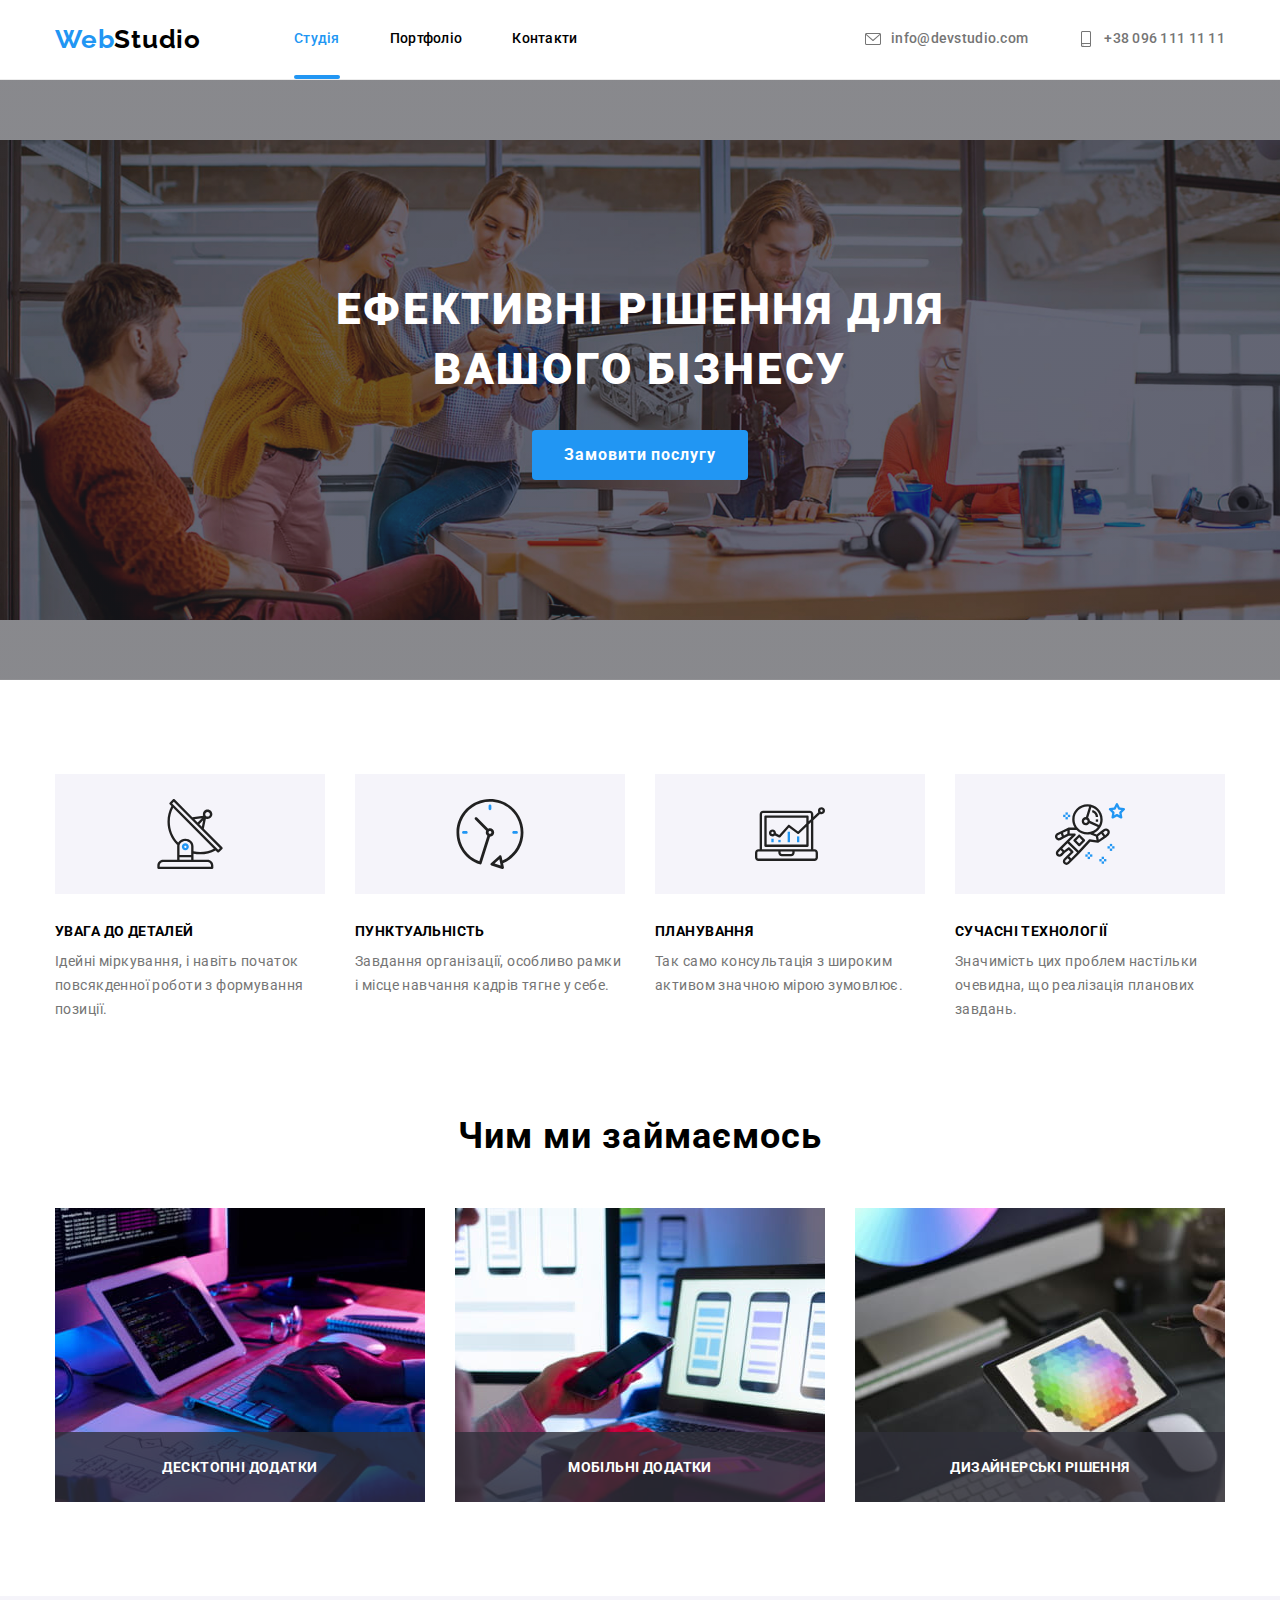
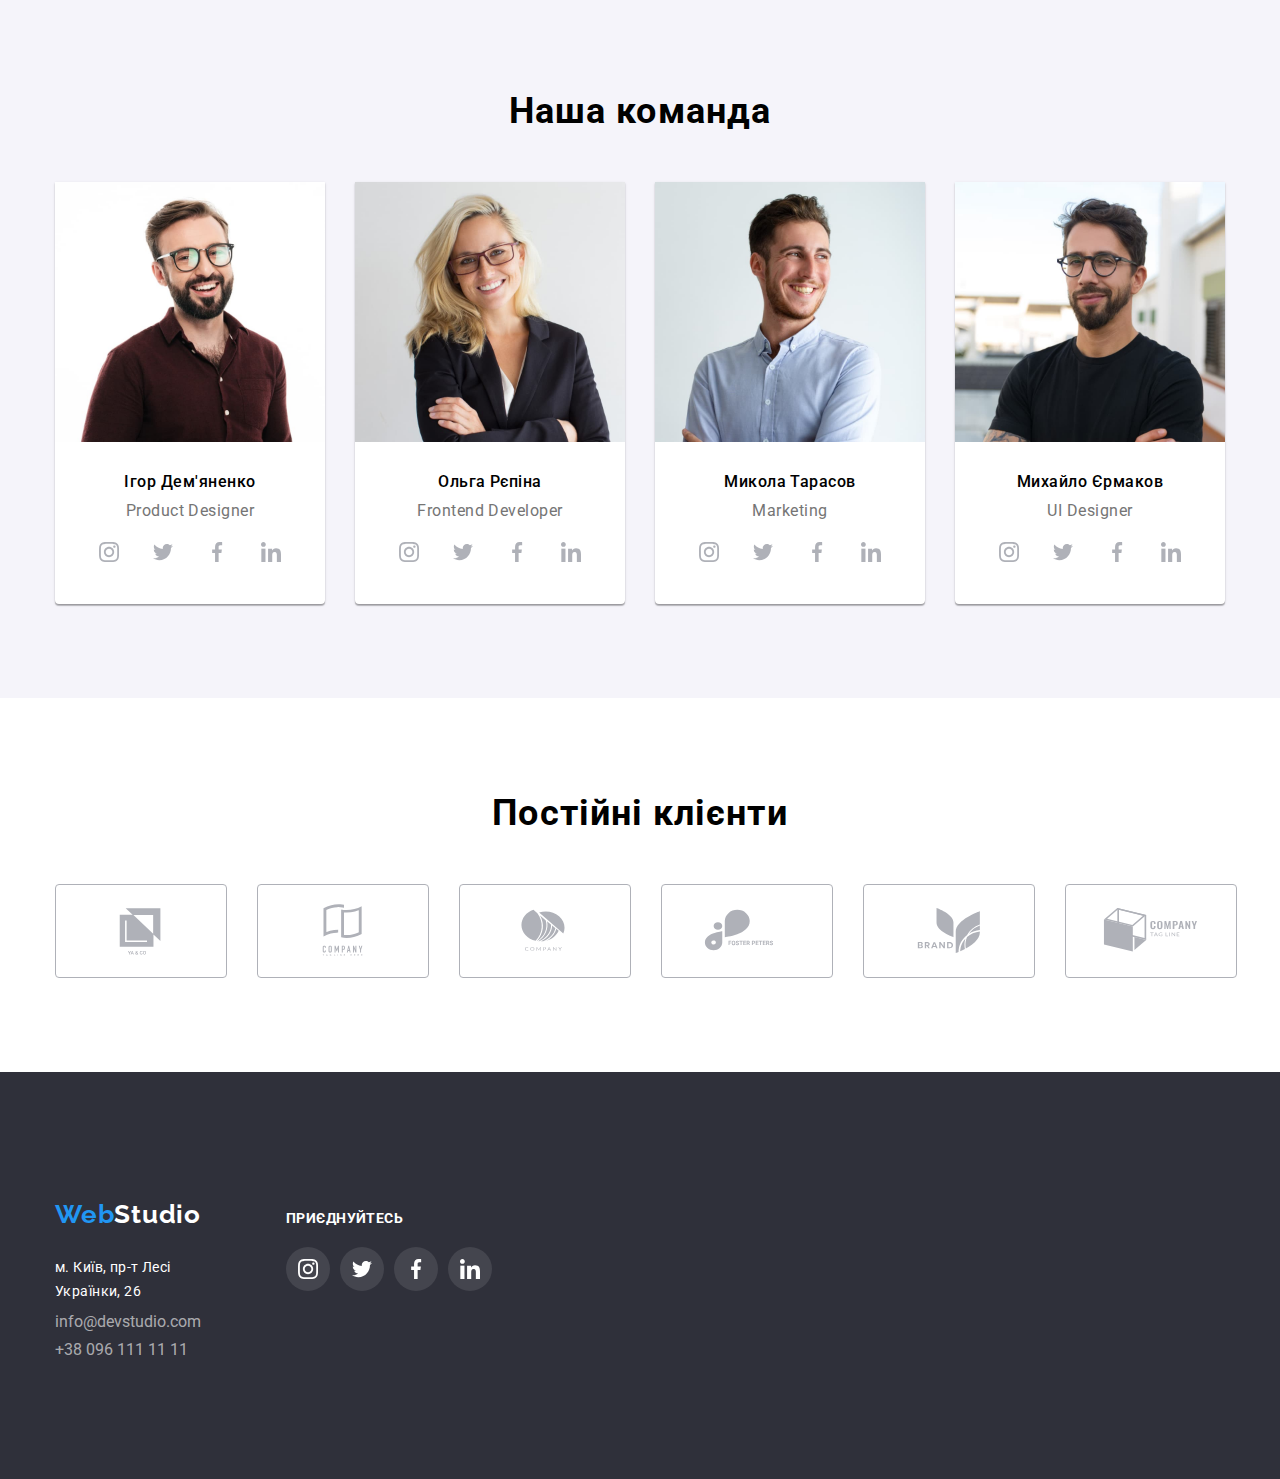
==== index.html @ 2d384d84 "Firs commit." ====
<!DOCTYPE html>
<html lang="uk">
    <head>
        <meta charset="utf-8">
        <meta name='viewport' content='width=device-width, initial-scale=1.0'>
        <title>веб студія WebStudio</title>
        <link href="https://fonts.googleapis.com/css2?family=Raleway:wght@700&family=Roboto:wght@400;500;700;900&display=swap" rel="stylesheet">
        <link rel="stylesheet" href="./css/style.css">
        <link rel="stylesheet" href="https://cdn.jsdelivr.net/npm/modern-normalize@1.1.0/modern-normalize.min.css">
        <link href="./css/styles.css" rel="stylesheet">
    </head>
    <body>

        <!--   HEADER   -->
        
        <header class="header">
            <div class="container header-container">
                
                <a lang="en" href="/" class="logo-link">Web<span class="logo-header">Studio</span></a>
                
                <nav class="header-nav">
                    <ul class="header-list list">
                        <li class="header-item">
                            <a href="/" class="main-nav">Студія</a>
                            <div class="main-hover"></div>
                        </li>
                        <li class="header-item">
                            <a href="./portfolio.html" class="nav">Портфоліо</a>
                        </li>
                        <li class="header-item">
                            <a href="#addres" class="nav">Контакти</a>
                        </li>
                    </ul>
                </nav>
                
                <ul class="header-list list">
                    <li class="header-items">
                        <a href="mailto:info@devstudio.com" class="header-item-contact">
                            <svg class="header-svg">
                                <use href="./images/logos/symbol-defs.svg#nav_envelope"></use>
                            </svg>
                            info@devstudio.com
                        </a>
                    </li>
                        
                    <li class="header-items">
                        
                        <a href="tel:+380961111111" class="header-item-contact">
                            <svg class="header-svg">
                                <use href="./images/logos/symbol-defs.svg#nav_smartphone"></use>
                            </svg>
                            +38 096 111 11 11
                        </a>
                    </li>
                </ul>
            
            </div>
        </header>

        <!--   MAIN   -->

        <main>

            <!--   HERO   -->

            <section class="hero">
                <div class="container hero-container">
                    
                    <h1 class="hero-title">Ефективні рішення для вашого бізнесу</h1>
                    
                    <button type="button" class="hero-button" data-modal-open>Замовити послугу</button>
                
                </div>
            </section>

            <!--   FEATURES   -->

            <section class="features">
                <div class="container features-container">
                    
                    <h2 class="visually-hidden">Особливості</h2>
                    
                    <ul class="features-list list">
                        <li class="features-item">
                            <div class="features-item-image">
                                <svg class="features-svg">
                                    <use href="./images/logos/symbol-defs.svg#fet_antena"></use>
                                </svg>
                            </div>
                            <h3 class="features-item-title">УВАГА ДО ДЕТАЛЕЙ</h3>
                            <p class="features-item-descript">Ідейні міркування, і навіть початок повсякденної роботи з формування позиції.</p>
                        </li>
                        <li class="features-item">
                            <div class="features-item-image">
                                <svg class="features-svg">
                                    <use href="./images/logos/symbol-defs.svg#fet_clock"></use>
                                </svg>
                            </div>
                            <h3 class="features-item-title">ПУНКТУАЛЬНІСТЬ</h3>
                            <p class="features-item-descript">Завдання організації, особливо рамки і місце навчання кадрів тягне у себе.</p>
                        </li>
                        <li class="features-item">
                            <div class="features-item-image">
                                <svg class="features-svg">
                                    <use href="./images/logos/symbol-defs.svg#fet_diagram"></use>
                                </svg>
                            </div>
                            <h3 class="features-item-title">ПЛАНУВАННЯ</h3>
                            <p class="features-item-descript">Так само консультація з широким активом значною мірою зумовлює.</p>
                        </li>
                        <li class="features-item">
                            <div class="features-item-image">
                                <svg class="features-svg">
                                    <use href="./images/logos/symbol-defs.svg#fet_astronaut"></use>
                                </svg>
                            </div>
                            <h3 class="features-item-title">СУЧАСНІ ТЕХНОЛОГІЇ</h3>
                            <p class="features-item-descript">Значимість цих проблем настільки очевидна, що реалізація планових завдань.</p>
                        </li>
                    </ul>
                
                </div>
            </section>

            <!--   EMPLOYMENT   -->

            <section class="employment">
                <div class="container employment-container">
                    
                    <h2 class="employment-title title">Чим ми займаємось</h2>
                    
                    <ul class="employment-list list">
                        <li class="employment-item">
                            <div class="employment-thumb">
                                <img src="./images/photos/img_a.jpg" alt="Людина працює" width="370">
                                <div class="employment-overlay">
                                    <p class="employment-overlay-text">ДЕСКТОПНІ ДОДАТКИ</p>
                                </div>
                            </div>
                        </li>
                        <li class="employment-item">
                            <div class="employment-thumb">
                                <img src="./images/photos/img_b.jpg" alt="Людина тримає телефон" width="370">
                                <div class="employment-overlay">
                                    <p class="employment-overlay-text">МОБІЛЬНІ ДОДАТКИ</p>
                                </div>
                            </div>
                        </li>
                        <li class="employment-item">
                            <div class="employment-thumb">
                                <img src="./images/photos/img_c.jpg" alt="Людина вибирає кольори" width="370">
                                <div class="employment-overlay">
                                    <p class="employment-overlay-text">ДИЗАЙНЕРСЬКІ РІШЕННЯ</p>
                                </div>
                            </div>
                        </li>
                    </ul>
                
                </div>
            </section>

            <!--   TEAM   -->
            
            <section class="team">
                <div class="container team-container">
                    
                    <h2 class="team-title title">Наша команда</h2>
                    
                    <ul class="team-list list">
                        <li class="team-item">
                            <img src="./images/photos/pd.jpg" alt="Чоловік з бородою в окулярах" width="270" > 
                            
                            <div class="team-item-card">
                                <h3 class="team-item-name">Ігор Дем'яненко</h3>
                                <p lang="en" class="team-item-position">Product Designer</p>
                                <ul class="team-item-social-list list">
                                    <li class="team-item-icon">
                                        <a href="" class="team-item-icon-social">
                                            <svg class="team-item-social-svg">
                                                <use href="./images/logos/symbol-defs.svg#icon_instagram"></use>
                                            </svg>
                                        </a>
                                    </li>
                                    <li class="team-item-icon">
                                        <a href="" class="team-item-icon-social">
                                            <svg class="team-item-social-svg">
                                                <use href="./images/logos/symbol-defs.svg#icon_twitter"></use>
                                            </svg>
                                        </a>
                                    </li>
                                    <li class="team-item-icon">
                                        <a href="" class="team-item-icon-social">
                                            <svg class="team-item-social-svg">
                                                <use href="./images/logos/symbol-defs.svg#icon_facebook"></use>
                                            </svg>
                                        </a>
                                    </li>
                                    <li class="team-item-icon">
                                        <a href="" class="team-item-icon-social">
                                            <svg class="team-item-social-svg">
                                                <use href="./images/logos/symbol-defs.svg#icon_linkedin"></use>
                                            </svg>
                                        </a>
                                    </li>
                                </ul>
                            </div>
                        </li>
                        <li class="team-item">
                            <img src="./images/photos/fd.jpg" alt="Жінка блондинка в окулярах" width="270" >
                            
                            <div class="team-item-card">
                                <h3 class="team-item-name">Ольга Рєпіна</h3>
                                <p lang="en" class="team-item-position">Frontend Developer</p>
                                <ul class="team-item-social-list list">
                                    <li class="team-item-icon">
                                        <a href="" class="team-item-icon-social">
                                            <svg class="team-item-social-svg">
                                                <use href="./images/logos/symbol-defs.svg#icon_instagram"></use>
                                            </svg>
                                        </a>
                                    </li>
                                    <li class="team-item-icon">
                                        <a href="" class="team-item-icon-social">
                                            <svg class="team-item-social-svg">
                                                <use href="./images/logos/symbol-defs.svg#icon_twitter"></use>
                                            </svg>
                                        </a>
                                    </li>
                                    <li class="team-item-icon">
                                        <a href="" class="team-item-icon-social">
                                            <svg class="team-item-social-svg">
                                                <use href="./images/logos/symbol-defs.svg#icon_facebook"></use>
                                            </svg>
                                        </a>
                                    </li>
                                    <li class="team-item-icon">
                                        <a href="" class="team-item-icon-social">
                                            <svg class="team-item-social-svg">
                                                <use href="./images/logos/symbol-defs.svg#icon_linkedin"></use>
                                            </svg>
                                        </a>
                                    </li>
                                </ul>
                            </div>
                        </li>
                        <li class="team-item">
                            <img src="./images/photos/mk.jpg" alt="Чоловік зі щетиною" width="270" >
                            
                            <div class="team-item-card">
                                <h3 class="team-item-name">Микола Тарасов</h3>
                                <p lang="en" class="team-item-position">Marketing</p>
                                <ul class="team-item-social-list list">
                                    <li class="team-item-icon">
                                        <a href="" class="team-item-icon-social">
                                            <svg class="team-item-social-svg">
                                                <use href="./images/logos/symbol-defs.svg#icon_instagram"></use>
                                            </svg>
                                        </a>
                                    </li>
                                    <li class="team-item-icon">
                                        <a href="" class="team-item-icon-social">
                                            <svg class="team-item-social-svg">
                                                <use href="./images/logos/symbol-defs.svg#icon_twitter"></use>
                                            </svg>
                                        </a>
                                    </li>
                                    <li class="team-item-icon">
                                        <a href="" class="team-item-icon-social">
                                            <svg class="team-item-social-svg">
                                                <use href="./images/logos/symbol-defs.svg#icon_facebook"></use>
                                            </svg>
                                        </a>
                                    </li>
                                    <li class="team-item-icon">
                                        <a href="" class="team-item-icon-social">
                                            <svg class="team-item-social-svg">
                                                <use href="./images/logos/symbol-defs.svg#icon_linkedin"></use>
                                            </svg>
                                        </a>
                                    </li>
                                </ul>
                            </div>
                        </li>
                        <li class="team-item">
                            <img src="./images/photos/ui.jpg" alt="Чоловік з бородою в окулярах" width="270" >
                            
                            <div class="team-item-card">
                                <h3 class="team-item-name">Михайло Єрмаков</h3>
                                <p lang="en" class="team-item-position">UI Designer</p>
                                <ul class="team-item-social-list list">
                                    <li class="team-item-icon">
                                        <a href="" class="team-item-icon-social">
                                            <svg class="team-item-social-svg">
                                                <use href="./images/logos/symbol-defs.svg#icon_instagram"></use>
                                            </svg>
                                        </a>
                                    </li>
                                    <li class="team-item-icon">
                                        <a href="" class="team-item-icon-social">
                                            <svg class="team-item-social-svg">
                                                <use href="./images/logos/symbol-defs.svg#icon_twitter"></use>
                                            </svg>
                                        </a>
                                    </li>
                                    <li class="team-item-icon">
                                        <a href="" class="team-item-icon-social">
                                            <svg class="team-item-social-svg">
                                                <use href="./images/logos/symbol-defs.svg#icon_facebook"></use>
                                            </svg>
                                        </a>
                                    </li>
                                    <li class="team-item-icon">
                                        <a href="" class="team-item-icon-social">
                                            <svg class="team-item-social-svg">
                                                <use href="./images/logos/symbol-defs.svg#icon_linkedin"></use>
                                            </svg>
                                        </a>
                                    </li>
                                </ul>
                            </div>
                        </li>
                    </ul>
                
                </div>
            </section>

            <!--   CLIENTS  -->

            <section class="clients">
                <div class="clients-container container">
            
                    <h2 class="clients-title title">Постійні клієнти</h2>
            
                    <ul class="clients-list list">
                        <li class="clients-item">
                            <a href="" class="clients-item-link">
                                    <svg class="clients-svg">
                                        <use href="./images/logos/symbol-defs.svg#cli_ya_go"></use>
                                    </svg>
                            </a>
                        </li>
                        <li class="clients-item">
                            <a href="" class="clients-item-link">
                                <svg class="clients-svg">
                                    <use href="./images/logos/symbol-defs.svg#cli_cth"></use>
                                </svg>
                            </a>
                        </li>
                        <li class="clients-item">
                            <a href="" class="clients-item-link">
                                <svg class="clients-svg">
                                    <use href="./images/logos/symbol-defs.svg#cli_company"></use>
                                </svg>
                            </a>
                        </li>
                        <li class="clients-item">
                            <a href="" class="clients-item-link">
                                <svg class="clients-svg">
                                    <use href="./images/logos/symbol-defs.svg#cli_foster_peters"></use>
                                </svg>
                            </a>
                        </li>
                        <li class="clients-item">
                            <a href="" class="clients-item-link">
                                <svg class="clients-svg">
                                    <use href="./images/logos/symbol-defs.svg#cli_brand"></use>
                                </svg>
                            </a>
                        </li>
                        <li class="clients-item">
                            <a href="" class="clients-item-link">
                                <svg class="clients-svg">
                                    <use href="./images/logos/symbol-defs.svg#cli_ctl"></use>
                                </svg>
                            </a>
                        </li>
                    </ul>
            
                </div>
            </section>
        </main>

        <!--   FOOTER   -->

        <footer class="footer">
            <div class="container footer-container">
                <div class="main-footer-information">
                    <a lang="en" href="./index.html" class="logo-link">Web<span class="logo-footer">Studio</span></a>
                    
                    <address id="addres">
                        <ul class="footer-list list">
                            <li class="footer-item">
                                <a href="https://goo.gl/maps/RzsM1R2CV1T8fxCx7" target="_blank" class="footer-item-location">м. Київ, пр-т Лесі Українки, 26</a>
                            </li>
                            <li class="footer-item">
                                <a href="mailto:info@devstudio.com" class="footer-item-contact">info@devstudio.com</a>
                            </li>
                            <li class="footer-item">
                                <a href="tel:+380961111111" class="footer-item-contact">+38 096 111 11 11</a>
                            </li>
                        </ul>
                    </address>
                </div>

                <section class="footer-social-link">
                    <div class="footer-social-link-container container">
                        
                        <h2 class="social-title ">ПРИЄДНУЙТЕСЬ</h2>
                        <ul class="company-item-social-list list">
                            <li class="company-item-icon">
                                <a href="" class="company-item-icon-social">
                                    <svg class="company-item-social-svg">
                                        <use href="./images/logos/symbol-defs.svg#icon_instagram"></use>
                                    </svg>
                                </a>
                            </li>
                            <li class="company-item-icon">
                                <a href="" class="company-item-icon-social">
                                    <svg class="company-item-social-svg">
                                        <use href="./images/logos/symbol-defs.svg#icon_twitter"></use>
                                    </svg>
                                </a>
                            </li>
                            <li class="company-item-icon">
                                <a href="" class="company-item-icon-social">
                                    <svg class="company-item-social-svg">
                                        <use href="./images/logos/symbol-defs.svg#icon_facebook"></use>
                                    </svg>
                                </a>
                            </li>
                            <li class="company-item-icon">
                                <a href="" class="company-item-icon-social">
                                    <svg class="company-item-social-svg">
                                        <use href="./images/logos/symbol-defs.svg#icon_linkedin"></use>
                                    </svg>
                                </a>
                            </li>
                        </ul>
                    </div>
                </section>
            </div>
        </footer>

        <div class="backdrop is-hidden" data-modal>
            <div class="modal">
                <button class="modal-button" data-modal-close>
                    <svg class="modal-svg">
                        <use href="./images/logos/symbol-defs.svg#icon-close-black"></use>
                    </svg>
                </button>
            </div>
        </div>

        <script src="./js/modal.js"></script>
        
    </body>
    
</html>
---- css/styles.css ----
:root {
    --brand-color:            #2196F3;
    --brand-color-alpha:      #2196F3E5;
    --main-color:             #000000;
    --back-color:             #757575;
    --background-color:       #2F303A;
    --background-color-alpha: #2F303ACC;
    --icon-color:             #AFB1B8;
    --hero-background:        #C4C4C4;
    --border-color:           #ECECEC;
    --filter-color:           #EEEEEE;
    --specific-color:         #F5F4FA;
    --add-color:              #FFFFFF;
    --footer-text:            #FFFFFF99;
    --footer-icons:           #FFFFFF1A;
}

body {
    font-family: 'Roboto', sans-serif;
    color: var(--main-color);
}

.logo-link,
.nav,
.main-nav,
.header-item-contact,
.footer-item-contact,
.footer-item-location {
    text-decoration: none;
}

h1, 
h2, 
h3, 
h4, 
h5, 
h6, 
p {
    margin-top: 0;
    margin-bottom: 0;
}

button {
    cursor: pointer;
    padding: 0px;
}

img {
    display:block;
}

ul {
    padding-left: 0px;
    margin-top: 0;
    margin-bottom: 0;
    font-style: normal;
    list-style-type: none;
}

.container {
    width: 1200px;
    margin-left: auto;
    margin-right: auto;
    padding-top: 94px;
    padding-bottom: 94px;
    padding-left: 15px;
    padding-right: 15px;
}

.visually-hidden {
    position: absolute;
    width: 1px;
    height: 1px;
    margin: -1px;
    padding: 0;
    overflow: hidden;
    border: 0;
    clip: rect(0 0 0 0);
}

*:hover,
*:focus {
    transition-duration: 250ms;
    transition-timing-function: cubic-bezier(0.4, 0, 0.2, 1);
}

/*----COMPONENTS----*/

.title {
    margin-bottom: 50px;

    font-weight: 700;
    font-size: 36px;
    line-height: 1.17;
    text-align: center;
    letter-spacing: 0.03em;
}

/*----LOGO----*/

.logo-link {
    font-family: 'Raleway', sans-serif;
        font-weight: 700;
        font-size: 26px;
        line-height: 1.19;
        letter-spacing: 0.03em;
        color: var(--brand-color);
}

.logo-header {
    font-family: 'Raleway', sans-serif;
    font-weight: 700;
    font-size: 26px;
    line-height: 1.19;
    letter-spacing: 0.03em;
    color: var(--main-color);
}

.logo-footer {
    font-family: 'Raleway', sans-serif;
    font-weight: 700;
    font-size: 26px;
    line-height: 1.71;
    letter-spacing: 0.03em;
    color: var(--add-color);
}

/*---  HEADER  ---*/

.header {
    border-bottom: 1px solid var(--border-color);
}

.header-container {
    display: flex;
    align-items: center;
    align-content: center;
    padding-top: 24px;
    padding-bottom: 24px;
}

.header-nav {
    display: flex;
    align-content: center;
    align-items: center;
    column-gap: 90px;
    margin-right: auto;
    margin-left: 93px;
}

.header-list {
    display: flex;
    align-content: center;
    align-items: center;
    column-gap: 50px;
}

.header {
    font-weight: 500;
    font-size: 14px;
    line-height: 1.14;
    letter-spacing: 0.02em;
}

.nav, 
.nav:visited {
    color: var(--main-color);
}

.main-nav,
.main-nav:visited {
    color: var(--brand-color);
}

.main-hover {
    position: absolute;
   
    height: 4px;
    left: 0;
    right: 0;
    bottom: -32px;

    background: var(--brand-color);
    border-radius: 2px;
}

.header-item {
    position: relative;
    display: flex;
    align-items: flex-end;
}

.header-item-contact, 
.header-item-contact:visited {
    display: flex;
    gap: 10px;
    color: var(--back-color);
}

.header-item-contact:hover,
.header-item-contact:focus {
    color: var(--brand-color);
}

.header-item-contact:hover .header-svg,
.header-items-contact:focus .header-svg {
    fill: var(--brand-color);
}

.header-svg {
    width: 16px;
    height: 16px;
    fill: var(--back-color);
}

/*----BUTTONS----*/

[class*="button"] {
    font-family: 'Roboto', sans-serif;
}

.hero-button:hover,
.hero-button:focus {
    color: var(--add-color);
    background-color: var(--brand-color);
}

/*----  STUDIO  ----*/

/*---  MAIN  ---*/

/*--  HERO  --*/

.hero-container {
    display: flex;
    justify-content: center;
    flex-direction: column;
    align-items: center;
    row-gap: 30px;
    padding-top: 200px;
    padding-bottom: 200px;
}

.hero {
    background-image: 
    linear-gradient(#2F303A66, #2F303A66), 
    url("../images/photos/background.jpg");
    background-color: var(--hero-background); 
    background-repeat: no-repeat;
    background-position: center;
    background-size: contain;
}

.hero-title {
    width: 696px;
    font-weight: 900;
    font-size: 44px;
    line-height: 1.36;
    text-align: center;
    letter-spacing: 0.06em;
    text-transform: uppercase;
    color: var(--add-color);
}

.hero-button {
    display: flex;
    min-width: 216px;
    align-items: center;
    justify-content: center;
    border-radius: 4px;
    padding: 10px 32px 10px 32px;

    font-weight: 700;
    font-size: 16px;
    line-height: 1.88;
    letter-spacing: 0.06em;
    color: var(--add-color);
    background-color: var(--brand-color);
    border: none;
}

/*--  FEATURES  --*/

.features-container {
    padding-bottom: 47px;
}

.features-list {
    display: flex;
    gap: 30px;
}

.features-item {
    flex-basis: calc((100%-90)/4);
}

.features-item-image {
    display: flex;
    justify-content: center;
    align-items: center;
    margin-bottom: 30px;

    background-color: var(--specific-color);
}

.features-svg {
    width: 70px;
    height: 70px;
    margin: 25px 100px;
}

.features-item-title {
    margin-bottom: 10px;

    font-weight: 700;
    font-size: 14px;
    line-height: 1.14;
    letter-spacing: 0.03em;
    text-transform: uppercase;
}

.features-item-descript {
    font-size: 14px;
    line-height: 1.71; 
    letter-spacing: 0.03em;
    color: var(--back-color);
}

/*--  EMPLOYMENT  --*/

.employment-container {
    padding-top: 47px;
}

.employment-list {
    display: flex;
    justify-content: space-between;
    margin-bottom: 0;
}

.employment-thumb {
    position: relative;
}

.employment-overlay {
    position: absolute;
    bottom: 0;
    left: 0;
    width: 100%;
    background-color: var(--background-color-alpha);
}

.employment-overlay-text {
    margin-top: 27px;
    margin-bottom: 27px;
    color: var(--add-color);

    font-weight: 700;
    font-size: 14px;
    line-height: 16px;
    text-align: center;
    letter-spacing: 0.03em;
}

/*--  TEAM  --*/

.team {
    background-color: var(--specific-color);
}

.team-list {
    display: flex;
    flex-wrap: wrap;
    flex-basis: calc((100%-90px)/4);
    gap: 30px;
}

.team-item {
    display: flex;
    flex-direction: column;
    
    background-color: var(--add-color);
    box-shadow: 0px 1px 3px rgba(0, 0, 0, 0.12), 0px 1px 1px rgba(0, 0, 0, 0.14), 0px 2px 1px rgba(0, 0, 0, 0.2);
    border-radius: 0px 0px 4px 4px;
}

.team-item-card {
    display: flex;
    flex-direction:column;
    justify-content: space-around;
    margin-top: 30px;
    margin-bottom: 30px;
    gap: 10px;
}

.team-item-name {
    font-weight: 500;
    font-size: 16px;
    line-height: 1.19;
    text-align: center;
    letter-spacing: 0.03em;
}

.team-item-position {
    font-size: 16px;
    line-height: 1.19;
    text-align: center;
    letter-spacing: 0.03em;

    color: var(--back-color);
}

.team-item-social-list {
    display: flex;
    justify-content: center;
    align-items: center;
    gap: 10px;
    
    background-color: #ffffff;
}

.team-item-icon-social {
    display: flex;
    justify-content: center;
    align-items: center;
    padding: 12px;
    border-radius: 50%;  
}

.team-item-social-svg {
    width: 20px;
    height: 20px;
    fill: var(--icon-color);
}

.team-item-icon-social:hover,
.team-item-icon-social:focus {
    background-color: var(--brand-color);
}

.team-item-icon-social:hover .team-item-social-svg,
.team-item-icon-social:focus .team-item-social-svg {
    fill: var(--add-color);
}

/*--  CLIENTS  --*/

.clients-container {
    gap: 50px;
}

.clients-list {
    display: flex;
    gap: 30px;
}

.clients-item-link {
    display: flex;
    justify-content: center;
    align-items: center;
    border: 1px solid var(--icon-color);
    border-radius: 4px;
    padding: 16px 32px;
}

.clients-svg {
    width: 106px;
    height: 60px;
    fill: var(--icon-color);
}

.clients-item-link:hover,
.clients-item-link:focus {
    border-color: var(--brand-color);
}

.clients-item-link:hover .clients-svg,
.clients-item-link:focus .clients-svg {
    fill: var(--brand-color);
}

/*----  PORTFOLIO  ----*/

/*---  MAIN  ---*/

/*--  PROJECTS  ---*/

.filter-list {
    display: flex;
    justify-content: center;
    gap: 8px;
    margin-bottom: 50px;
}

.project-button {
    display: flex;
    align-items: center;
    justify-content: center;
    width: 125px;
    padding-top: 6px;
    padding-bottom: 6px;
    border-radius: 4px;

    font-weight: 500;
    font-size: 16px;
    line-height: 1.62;
    text-align: center;
    letter-spacing: 0.03em;

    background-color: var(--specific-color);
    border: none;
}

.project-button:hover,
.project-button:focus {
    color: var(--add-color);
    background-color: var(--brand-color);
    box-shadow: 0px 2px 2px 0px #0000001F;  
    box-shadow: 0px 1px 2px 0px #00000014;
    box-shadow: 0px 3px 1px 0px #0000001A;
}

.project-list {
    display: flex;
    flex-wrap: wrap;
    flex-basis: calc((100%-60px)/3) ;
    gap: 30px;
}

.project-link {
    color: var(--add-color);
}

.project-item {
    width: 370px;
}

.project-thumb {
    position: relative;
    overflow: hidden;
}

.project-overlay {
    position: absolute;
    height: 100%;
    width: 100%;
    top: 0;
    left: 0;
    transform: translateY(100%);
    transition: transform 250ms cubic-bezier(0.4, 0, 0.2, 1);

    background-color: var(--brand-color-alpha);
    color: var(--add-color);
    padding: 63px 24px;
}

.project-link:hover .project-overlay,
.project-link:focus .project-overlay {
    transform: translateY(0%);
}

.project-overlay-text {
    font-size: 18px;
    line-height: 1.56;
    letter-spacing: 0.03em;
}

.project-item-card {
    display: flex;
    flex-direction: column;
    justify-content: space-around;
    padding: 20px 0 20px 24px;
    border: 1px solid var(--filter-color);
    border-top: none;
    gap: 4px;
}

.project-item:hover,
.project-item:focus {
    box-shadow: 0px 1px 1px rgba(0, 0, 0, 0.12), 0px 4px 4px rgba(0, 0, 0, 0.06), 1px 4px 6px rgba(0, 0, 0, 0.16);
}

.project-item-name {
    font-weight: 700;
    font-size: 18px;
    line-height: 2.0;
    letter-spacing: 0.06em;
}

.project-item-descript {
    font-size: 16px;
    line-height: 1.88;
    letter-spacing: 0.03em;
    
    color: var(--back-color);
}

/*---  FOOTER  ---*/

.footer {
    background-color: var(--background-color);
}

.footer-container {
    display: flex;
    flex-direction: row;
    justify-content: flex-start;
    align-items: baseline;
    padding-top: 60px;
    padding-bottom: 60px;
    gap: 70px;
}

.main-footer-information {
    display: flex;
    flex-direction: column;
    justify-content: center;
    padding-top: 60px;
    padding-bottom: 60px;
}

.footer-list {
    display: flex;
    flex-direction: column;
    justify-content: space-between;
    gap: 9px;
    margin-top: 20px;
}

.footer-item-location:hover,
.footer-item-location:focus,
.footer-item-location:active,
.footer-item-contact:hover,
.footer-item-contact:focus,
.footer-item-contact:active {
    color: var(--brand-color);
}

.footer-item-location,
.footer-item-location:visited {
    font-size: 14px;
    line-height: 1.71;
    letter-spacing: 0.03em;
    color: var(--add-color);

}

.footer-item-contact, 
.footer-item-contact:visited {
    color: var(--footer-text);
}

/* --  SOCIAL LINK  -- */

.footer-social-link-container {
    display: flex;
        flex-direction: column;
        justify-content: flex-start;
        align-items: flex-start;
        padding-top: 60px;
        padding-bottom: 60px;
        gap: 20px;
}

.social-title {
    font-style: normal;
    font-weight: 700;
    font-size: 14px;
    line-height: 1.14;
    letter-spacing: 0.03em;
    color: var(--add-color);
}

.company-item-social-list {
    display: flex;
    justify-content: center;
    align-items: center;
    gap: 10px;
}

.company-item-icon-social {
    display: flex;
    justify-content: center;
    align-items: center;
    padding: 12px;
    border-radius: 50%;
    background-color: var(--footer-icons);
}

.company-item-social-svg {
    width: 20px;
    height: 20px;
    fill: var(--add-color);
}

.company-item-icon-social:hover,
.company-item-icon-social:focus {
    background-color: var(--brand-color);
    fill: var(--add-color);
}

.backdrop {
    position: fixed;
    top: 0;
    left: 0;
    z-index: 1000;
    width: 100%;
    height: 100%;
    background-color: #000000AA;
    transition: opacity 250ms cubic-bezier(0.4, 0, 0.2, 1), visibility 250ms cubic-bezier(0.4, 0, 0.2, 1);
}

.backdrop.is-hidden {
    opacity: 0;
    visibility: hidden;
    pointer-events: none;
}

.modal {
    position: absolute;
    top: 50%;
    left: 50%;
    transform: translate(-50%, -50%);
    width: 528px;
    height: 580px;
    border-radius: 4px;
    background-color: var(--add-color);
}

.modal-button {
    display: flex;
    justify-content: center;
    align-items: center;

    margin-left: auto;
    margin-top: 8px;
    margin-right: 8px;
    width: 30px;
    height: 30px;

    border-radius: 50%;
    background-color: transparent;
    border: 1px solid #ccc;
    padding: 0;
    
    transition: border-color var(--border-color);
}

.modal-svg {
    height: 18px;
    width: 18px;
}
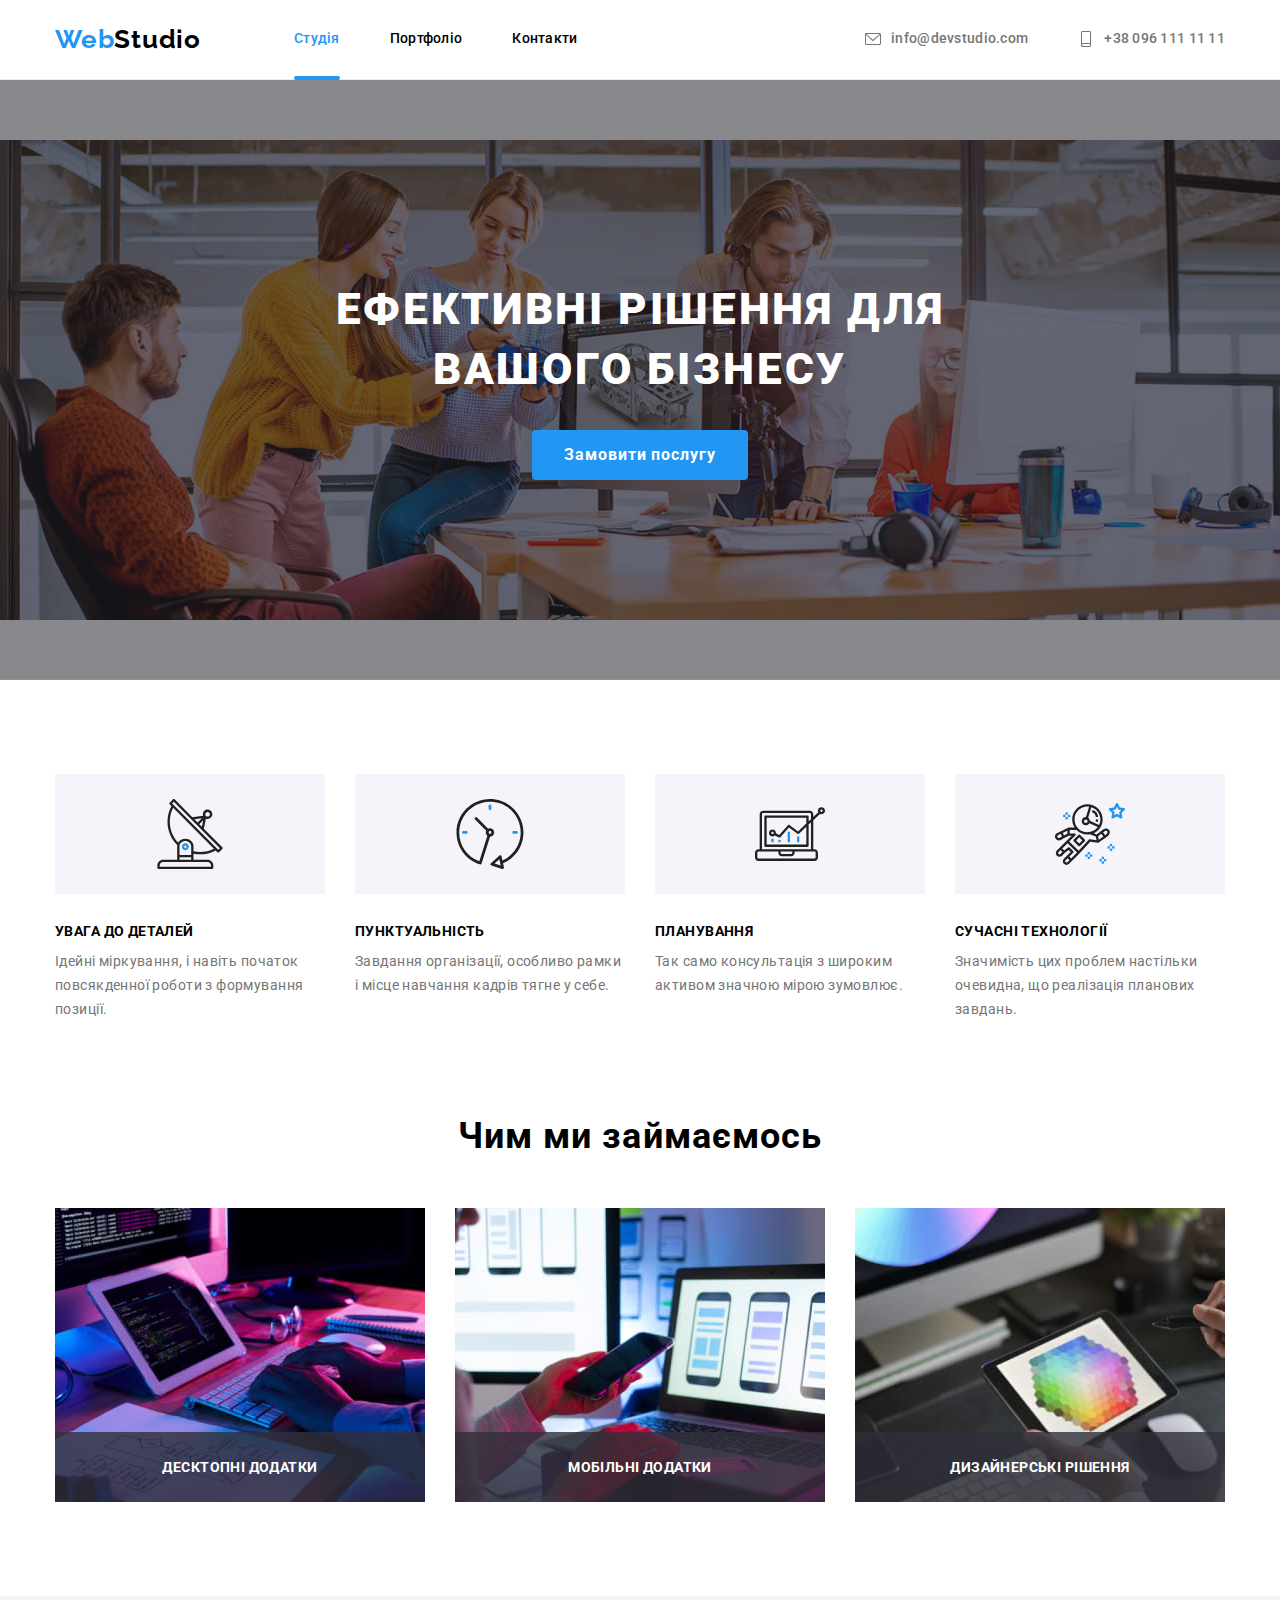
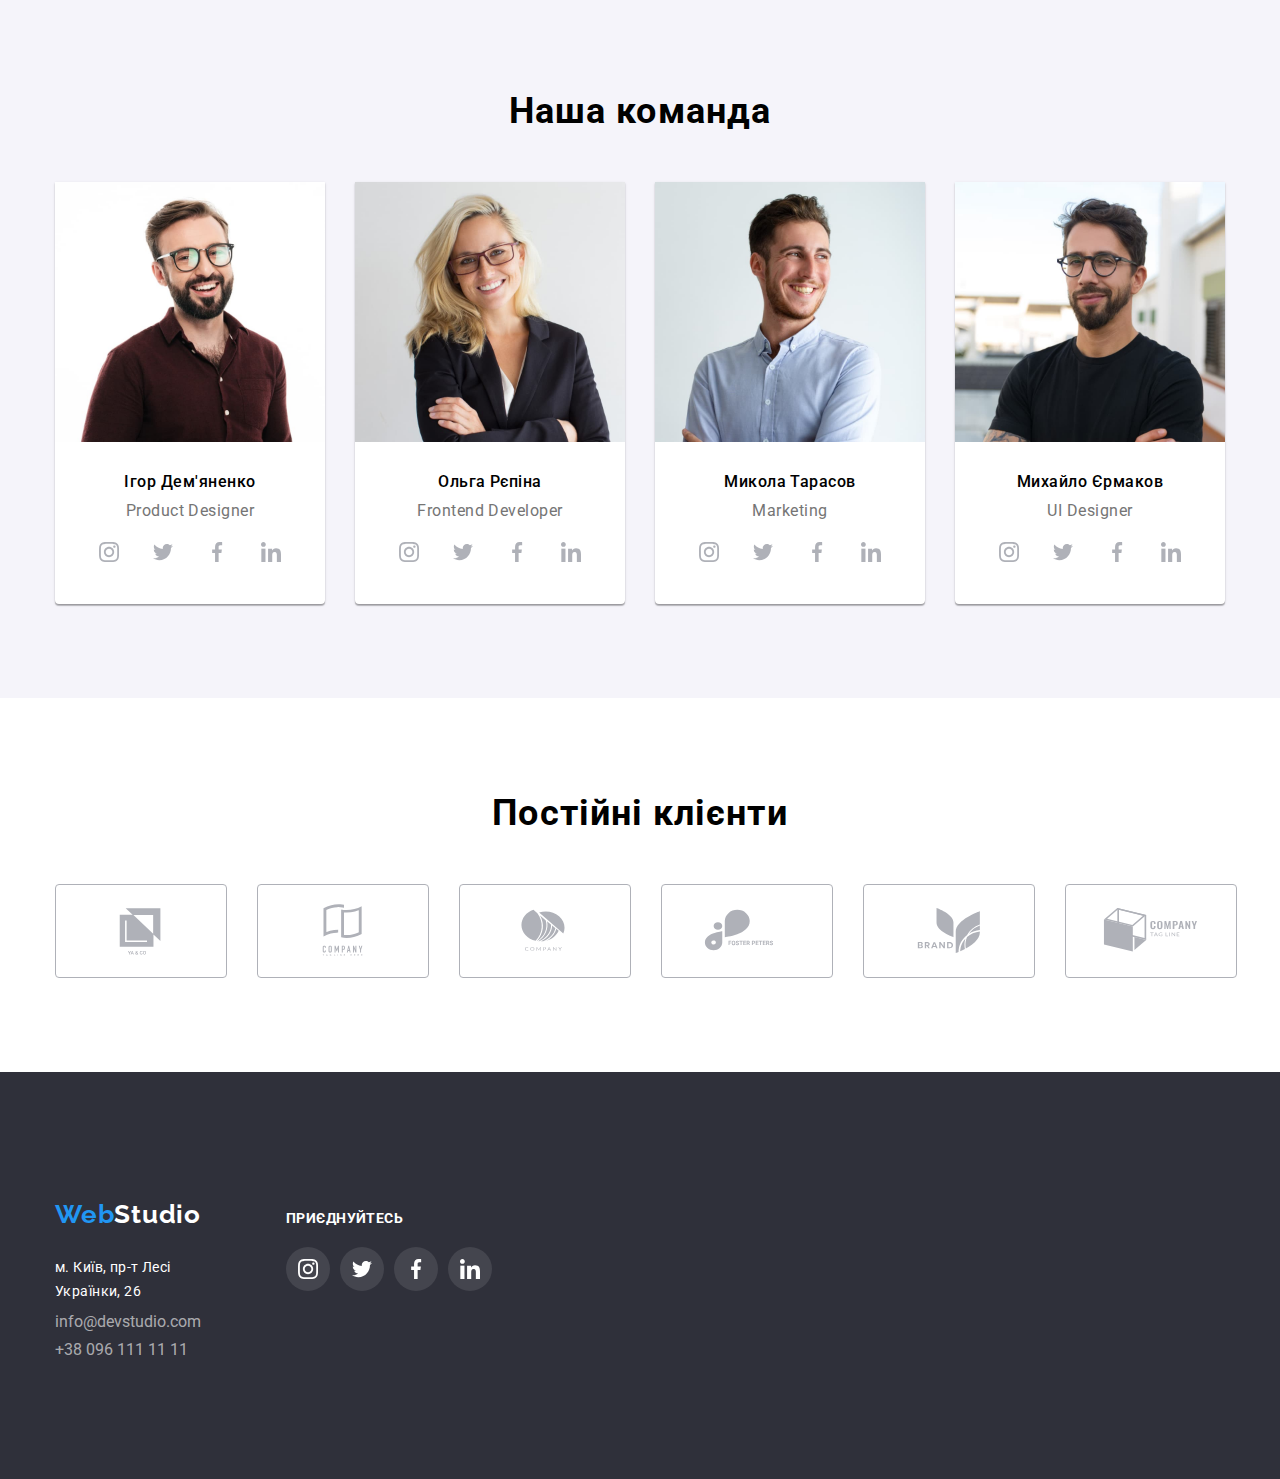
==== commit 1bbd9117: "Make pseudo ::after." ====
--- a/index.html
+++ b/index.html
@@ -22,7 +22,6 @@
                     <ul class="header-list list">
                         <li class="header-item">
                             <a href="/" class="main-nav">Студія</a>
-                            <div class="main-hover"></div>
                         </li>
                         <li class="header-item">
                             <a href="./portfolio.html" class="nav">Портфоліо</a>
--- a/css/styles.css
+++ b/css/styles.css
@@ -170,15 +170,16 @@
 .main-nav,
 .main-nav:visited {
     color: var(--brand-color);
-}
-
-.main-hover {
+    position: relative;
+}
+
+.main-nav::after {
     position: absolute;
-   
+   content: "";
     height: 4px;
     left: 0;
     right: 0;
-    bottom: -32px;
+    bottom: -33px;
 
     background: var(--brand-color);
     border-radius: 2px;
